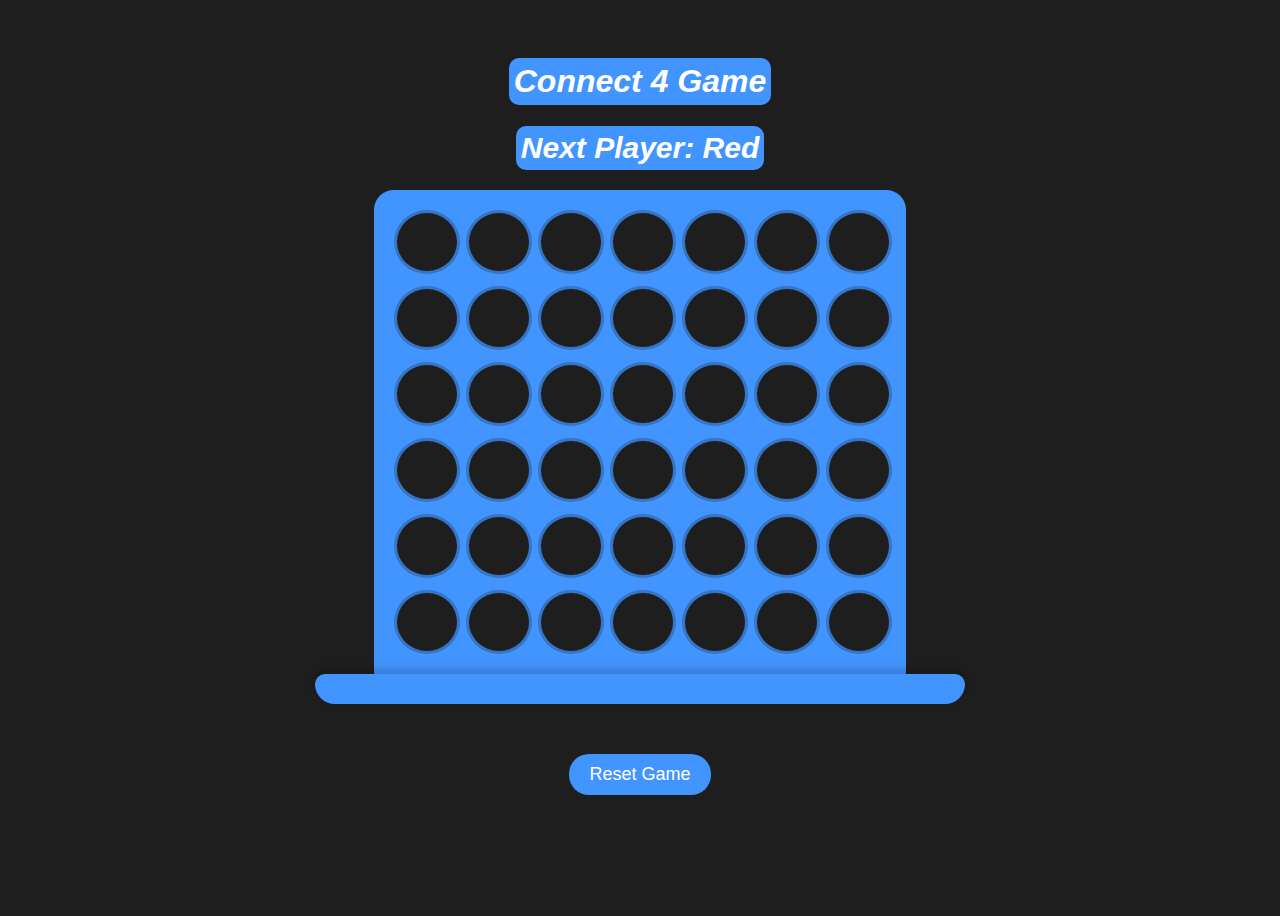
==== Html files/Connect4-index.html @ 861ede99 "final commit" ====
<!DOCTYPE html>
<html lang="en">

<head>
    <meta charset="UTF-8">
    <meta name="viewport" content="width=device-width, initial-scale=1.0">
    <link rel="icon" type="image/x-icon" href="../Images-All/connect4.png">
    <title>Connect 4 Game</title>
    <link rel="stylesheet" href="../Css-All/Connent4-Style.css">
</head>

<body>
    <h1>Connect 4 Game</h1>
    <div id="player-switcher">Next Player: <span id="current-player">Red</span></div>
    <div id="board"></div>
    <div class="bottom"></div>
    <button id="reset">Reset Game</button>
    <script src="../Js-All/Connect4-Script.js"></script>
</body>

</html>
---- Css-All/Connent4-Style.css ----
body {
    font-family: Arial, sans-serif;
    display: flex;
    flex-direction: column;
    align-items: center;
    height: 100vh;
    background-color: #1e1e1e;
}

#board {
    display: grid;
    grid-template-columns: repeat(7, 60px);
    grid-gap: 12px;
    margin-top: 20px;
    background-color: #4294ff;
    border: 20px solid #4294ff;
    border-radius: 20px 20px 0px 0px;
}

h1 {
    font-style: italic;
    background-color: #4294ff;
    border-radius: 10px;
    padding: 5px;
    margin-top: 50px;
    color: white;
}

#player-switcher {
    font-size: 30px;
    font-style: oblique;
    font-weight: 600;
    background-color: #4294ff;
    border-radius: 10px;
    padding: 5px;
    color: white;
}

.cell {
    width: 60px;
    height: 58px;
    background-color: #1e1e1e;
    border-radius: 50%;
    border: 3px solid #3774c3;
    display: flex;
    align-items: center;
    justify-content: center;
}

.cell.red {
    background-color: rgba(238, 12, 12, 0.879);
}

.cell.yellow {
    background-color: rgba(249, 249, 10, 0.874);
}

.bottom {
    width: 650px;
    height: 30px;
    margin-top: 0;
    margin-bottom: 50px;
    border-radius: 10px 10px 20px 20px;
    background-color: #4294ff;
    box-shadow: 0 -4px 10px rgba(0, 0, 0, 0.2);
}

button {
    border-radius: 20px;
    padding: 10px 20px;
    font-size: 16px;
    border: none;
    cursor: pointer;
    background-color: #4294ff;
    color: white;
    font-size: large;
}
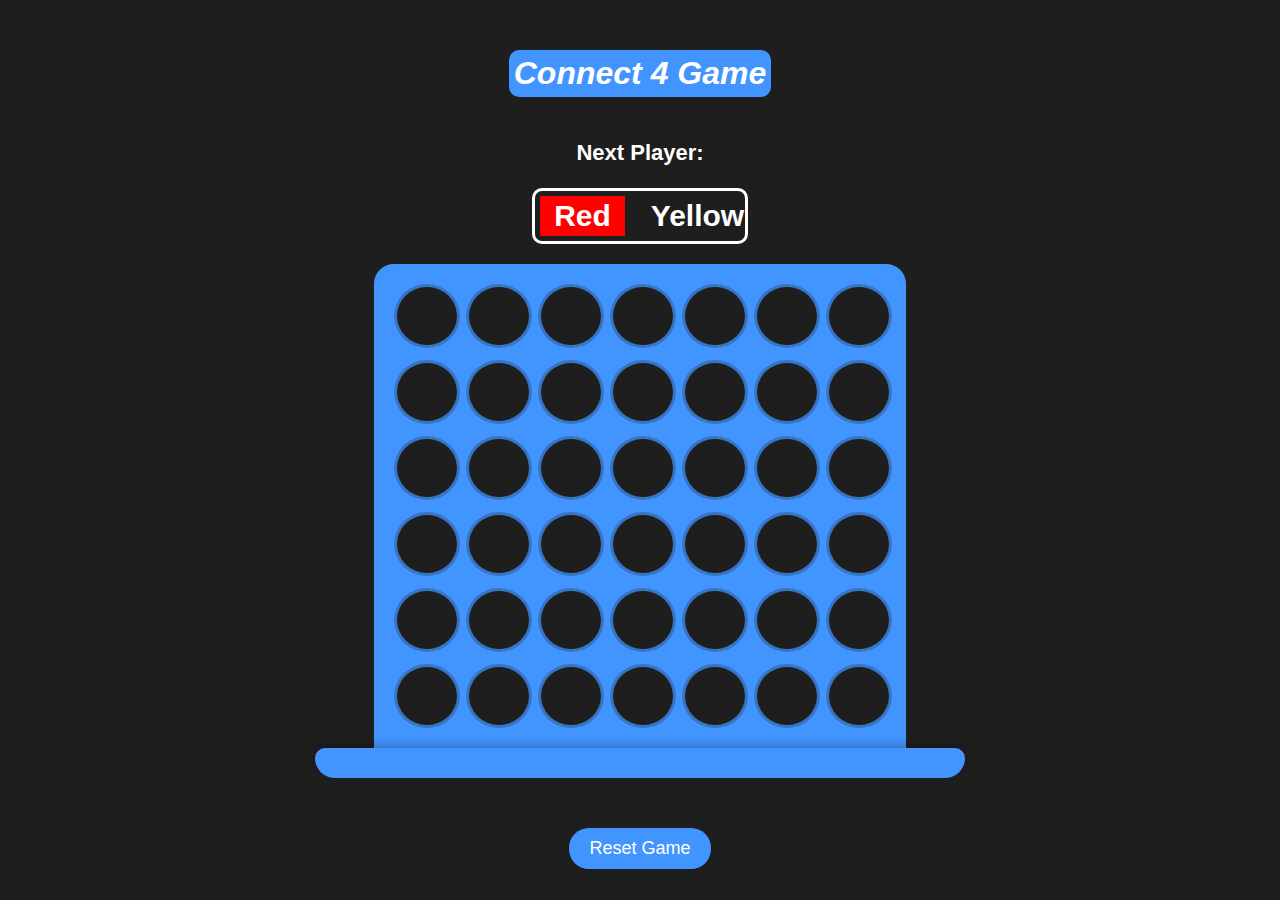
==== commit 2aa2fe45: "Some edit" ====
--- a/Html files/Connect4-index.html
+++ b/Html files/Connect4-index.html
@@ -10,8 +10,14 @@
 </head>
 
 <body>
-    <h1>Connect 4 Game</h1>
-    <div id="player-switcher">Next Player: <span id="current-player">Red</span></div>
+    <h1 class="headd">Connect 4 Game</h1>
+    <div class="turn-container">
+        <h3 class="next">Next Player:</h3>
+        <div id="player-switcher">
+            <div id="player-red" class="player active">Red</div>
+            <div id="player-yellow" class="player">Yellow</div>
+        </div>
+    </div>
     <div id="board"></div>
     <div class="bottom"></div>
     <button id="reset">Reset Game</button>
--- a/Css-All/Connent4-Style.css
+++ b/Css-All/Connent4-Style.css
@@ -5,6 +5,58 @@
     align-items: center;
     height: 100vh;
     background-color: #1e1e1e;
+    margin: 0;
+}
+
+.headd {
+    font-style: italic;
+    background-color: #4294ff;
+    border-radius: 10px;
+    padding: 5px;
+    margin-top: 50px;
+    color: white;
+}
+
+.next {
+    color: white;
+    text-align: center;
+    font-size: 22px;
+}
+
+#player-switcher {
+    position: relative;
+    font-size: 30px;
+    width: 200px;
+    font-weight: 600;
+    background-color: transparent;
+    border-radius: 10px;
+    padding: 5px;
+    color: white;
+    display: flex;
+    align-items: center;
+    justify-content: space-between;
+    border: 3px white solid;
+}
+
+.player {
+    width: 85px;
+    height: 40px;
+    display: flex;
+    align-items: center;
+    justify-content: center;
+    transition: background-color 0.3s;
+    background-color: transparent;
+    /* Start transparent */
+}
+
+.player.active {
+    background-color: #ff7f7f;
+    /* Color for active player */
+}
+
+.player:not(.active) {
+    background-color: transparent;
+    /* Inactive player remains transparent */
 }
 
 #board {
@@ -15,25 +67,6 @@
     background-color: #4294ff;
     border: 20px solid #4294ff;
     border-radius: 20px 20px 0px 0px;
-}
-
-h1 {
-    font-style: italic;
-    background-color: #4294ff;
-    border-radius: 10px;
-    padding: 5px;
-    margin-top: 50px;
-    color: white;
-}
-
-#player-switcher {
-    font-size: 30px;
-    font-style: oblique;
-    font-weight: 600;
-    background-color: #4294ff;
-    border-radius: 10px;
-    padding: 5px;
-    color: white;
 }
 
 .cell {
@@ -74,4 +107,64 @@
     background-color: #4294ff;
     color: white;
     font-size: large;
+}
+
+@media (max-width: 768px) {
+    #board {
+        grid-template-columns: repeat(7, 45px);
+        grid-gap: 8px;
+        border: 15px solid #4294ff;
+    }
+
+    .cell {
+        width: 45px;
+        height: 43px;
+    }
+
+    .bottom {
+        width: 500px;
+        height: 25px;
+    }
+
+    h1 {
+        font-size: 24px;
+    }
+
+    #player-switcher {
+        font-size: 24px;
+    }
+
+    button {
+        font-size: 14px;
+    }
+}
+
+@media (max-width: 480px) {
+    #board {
+        grid-template-columns: repeat(7, 35px);
+        grid-gap: 6px;
+        border: 10px solid #4294ff;
+    }
+
+    .cell {
+        width: 35px;
+        height: 33px;
+    }
+
+    .bottom {
+        width: 350px;
+        height: 20px;
+    }
+
+    h1 {
+        font-size: 20px;
+    }
+
+    #player-switcher {
+        font-size: 20px;
+    }
+
+    button {
+        font-size: 12px;
+    }
 }